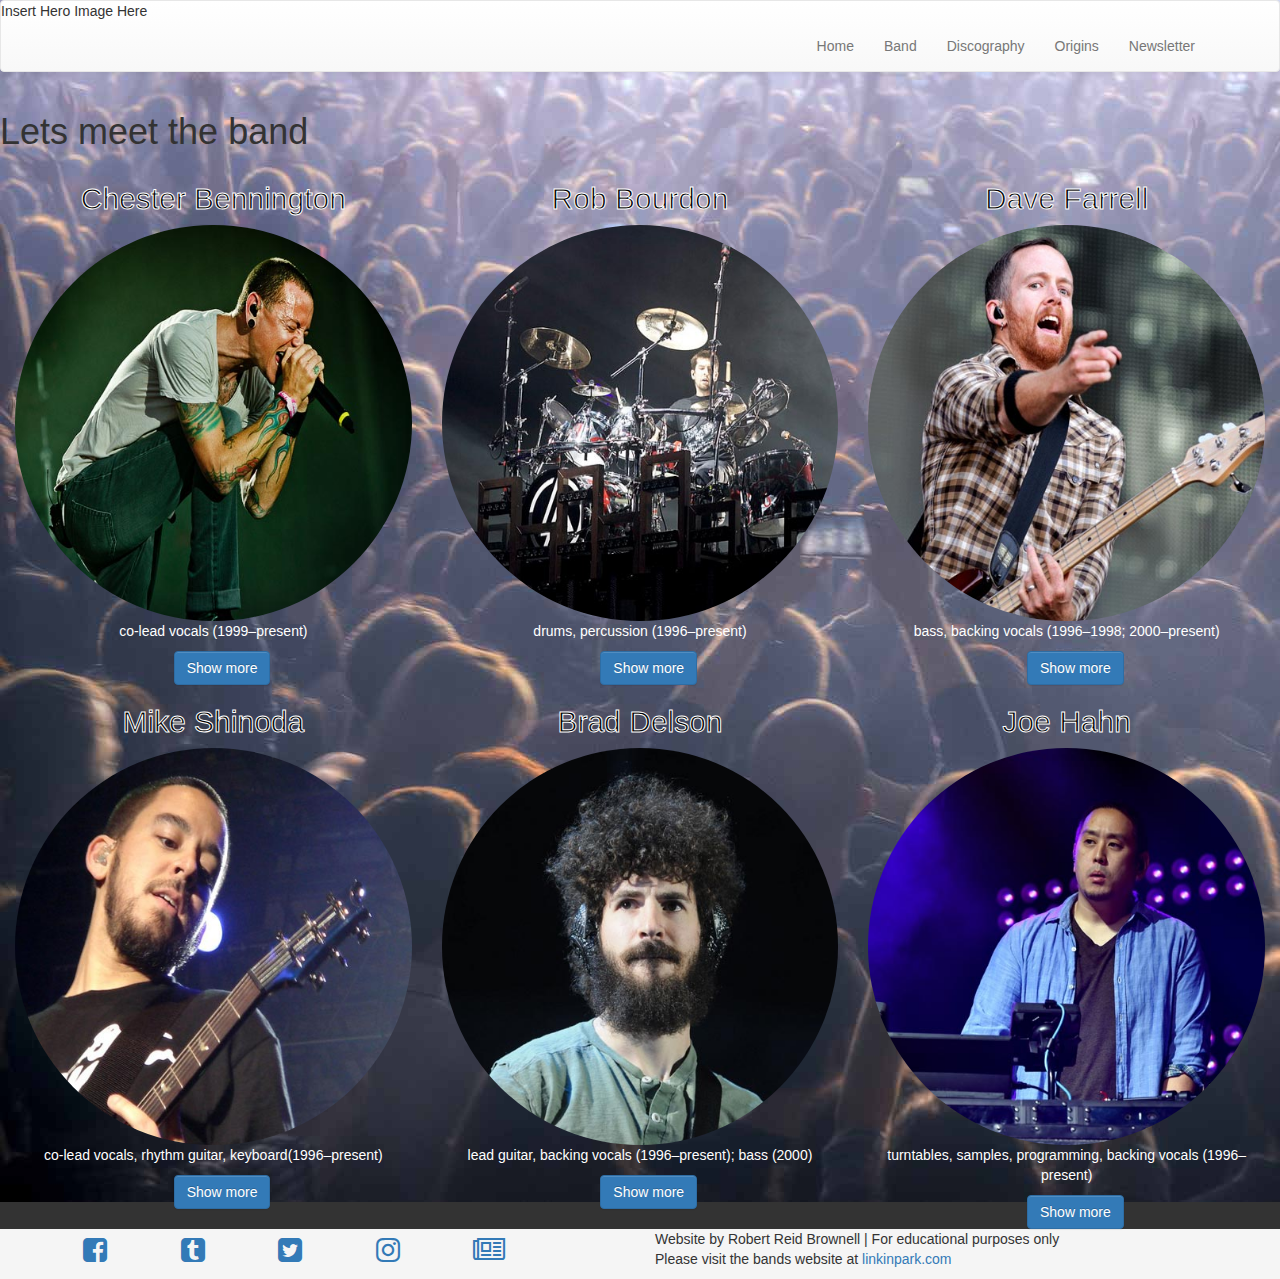
==== website/band.html @ 8bd54ad2 "Completed Band Page" ====
<!DOCTYPE html>
<html lang="en" id="bandpage">
<head>

	<!-- Basic Page Needs
  ================================================== -->
	<meta charset="utf-8">
	<title>Linkin Park | Band</title>
	<meta name="description" content="Linkin Park Band page.">
	<meta name="author" content="Robert Reid Brownell">

	<!-- Mobile Specific Metas
  ================================================== -->
	<meta name="viewport" content="width=device-width, initial-scale=1, maximum-scale=1">

	<!-- CSS
  ================================================== -->
	<link href="assets/css/bootstrap-theme.css" rel='stylesheet'>
	<link href="assets/css/bootstrap.css" rel="stylesheet">
	<link href="assets/css/font-awesome.css" rel="stylesheet">
	<link href="assets/css/base.css" rel="stylesheet">

	<!--[if lt IE 9]>
		<script src="http://html5shim.googlecode.com/svn/trunk/html5.js"></script>
	<![endif]-->

</head>
<body>
	<!-- Primary Page Layout
	================================================== -->
	<nav class="navbar navbar-default navbar-top topnav" role="navigation">
		<header> Insert Hero Image Here</header>
		<div class="container topnav">
	    <div class="navbar-header">
	      <button type="button" class="navbar-toggle" data-toggle="collapse" data-target="#bs-example-navbar-collapse-1">
	        <span class="sr-only">Toggle Navigation bar</span>
	        <span class="icon-bar"></span>
	        <span class="icon-bar"></span>
	        <span class="icon-bar"></span>
	      </button>
	      </div> <!-- Navbar Header -->
	<div>
		<div class="collapse navbar-collapse" id="bs-example-navbar-collapse-1">
			<ul class="nav navbar-nav navbar-right">
				<li><a href="index.html">Home</a></li>
				<li><a href="band.html">Band</a></li>
				<li><a href="discography.html">Discography</a></li>
				<li><a href="origins.html">Origins</a></li>
				<li><a href="newsletter.html">Newsletter</a></li>
			</ul>
		</div><!-- Navbar Container -->
	</div><!-- Navbar inner -->
</div><!-- Menu and header -->
</nav>
<div class="container-fluid">
<div class="row">
	<h1>Lets meet the band</h1>
              <div class="col-md-4 col-lg-4 col-sm-6 col-xs-12 bandImage"><h2 class="bandport">Chester Bennington</h2><img src="assets/img/bandmembers/Chester_Bennington500.jpg" class="img-responsive img-circle"><p>co-lead vocals (1999–present)</p><a tabindex="0" class="btn btn-primary" role="button" data-toggle="popover" data-trigger="focus" data-placement="top" data-content="Chester Charles Bennington (born March 20, 1976) is an American musician, singer, songwriter and actor. He is best known as the lead vocalist of rock bands Linkin Park, Dead by Sunrise, and live rock cover band Bucket of Weenies. He was originally the lead vocalist for Sean Dowdell And His Friends? and Grey Daze. Bennington was the lead vocalist for Stone Temple Pilots from 2013 to 2015.">Show more</a>
							</div>
              <div class="col-md-4 col-lg-4 col-sm-6 col-xs-12 bandImage"><h2 class="bandport">Rob Bourdon</h2><img src="assets/img/bandmembers/Rob_Bourdon500.jpg" class="img-responsive img-circle"><p>drums, percussion (1996–present)</p><a tabindex="0" class="btn btn-primary" role="button" data-toggle="popover" data-trigger="focus" data-placement="top" data-content="Robert Gregory &quot;Rob&quot; Bourdon (born January 20, 1979 (age 38) in Calabasas, California), where he attended Agoura High School. He attended the school with members of Hoobastank. He is the youngest member of the band and currently lives in Los Angeles, California. He met Aerosmith drummer Joey Kramer, and got inspired to learn how to play the drums.">Show more</a></div>
              <div class="col-md-4 col-lg-4 col-sm-6 col-xs-12 bandImage"><h2 class="bandport">Dave Farrell</h2><img src="assets/img/bandmembers/Dave_Farrell500.jpg" class="img-responsive img-circle"><p>bass, backing vocals (1996–1998; 2000–present)</p><a tabindex="0" class="btn btn-primary" role="button" data-toggle="popover" data-trigger="focus" data-placement="top" data-content="David Michael &quot;Phoenix&quot; Farrell (born February 8, 1977 (age 40) in Plymouth, Massachusetts), is the bassist of Linkin Park. Farrell's mother taught him how to play the guitar at a young age. He transitioned to playing bass guitar in high school, where he was recruited to play in 'the Snax,' a Christian rock and ska band. Farrell attended classes at UCLA, where he was roommates with Brad Delson. He joined Delson in playing in Xero, Linkin Park's earliest incarnation, and contributed to band's sampler tape in 1997. However, Farrell left Xero to tour with the Snax. He rejoined Linkin Park in 2000 and has contributed to every studio album since Reanimation.">Show more</a></div>
							<div class="col-md-4 col-lg-4 col-sm-6 col-xs-12 bandImage"><h2 class="bandport">Mike Shinoda</h2><img src="assets/img/bandmembers/Mike_Shinoda500.jpg" class="img-responsive img-circle"><p>co-lead vocals, rhythm guitar, keyboard(1996–present)</p><a tabindex="0" class="btn btn-primary" role="button" data-toggle="popover" data-trigger="focus" data-placement="top" data-content="Michael Kenji &quot;Mike&quot; Shinoda (born February 11, 1977) is an American musician, rapper, singer, songwriter, record producer, graphic designer, manager and film composer. He co-founded Linkin Park in 1996 and is the band's rhythm guitarist, primary songwriter, keyboardist, producer and co-vocalist. Shinoda later created a hip hop-driven side project, Fort Minor, in 2004. He served as a producer for tracks and albums by Lupe Fiasco, Styles of Beyond, and The X-Ecutioners.">Show more</a></div>
							<div class="col-md-4 col-lg-4 col-sm-6 col-xs-12 bandImage"><h2 class="bandport">Brad Delson</h2><img src="assets/img/bandmembers/Brad_Delson500.jpg" class="img-responsive img-circle"><p>lead guitar, backing vocals (1996–present); bass (2000)</p><a tabindex="0" class="btn btn-primary" role="button" data-toggle="popover" data-trigger="focus" data-placement="top" data-content="Bradford Phillip &quot;Brad&quot; Delson (born December 1, 1977 (age 39) in Agoura, California), is an American musician, best known as the lead guitarist and one of the founding members of Linkin Park. He is also the A&R Representative for Machine Shop Recordings. Delson attended Agoura High School in Agoura Hills, an affluent suburb of Los Angeles, with childhood friend and Linkin Park band mate Mike Shinoda. He played in various bands throughout his high school career, the most notable being Relative Degree, in which he met and teamed up with drummer Rob Bourdon. Relative Degree's goal was simply to play a show, and, after achieving that goal, they disbanded.">Show more</a></div>
							<div class="col-md-4 col-lg-4 col-sm-6 col-xs-12 bandImage"><h2 class="bandport">Joe Hahn</h2><img src="assets/img/bandmembers/Joe_Hahn500.jpg" class="img-responsive img-circle"><p>turntables, samples, programming, backing vocals (1996–present)</p><a tabindex="0" class="btn btn-primary" role="button" data-toggle="popover" data-trigger="focus" data-placement="top" data-content="Joseph &quot;Joe&quot; Hahn (born March 15, 1977 (age 40) in Dallas, Texas), also known as Mr. Hahn, is an American turntablist and director, best known as the DJ, turntablist and sampler for Linkin Park. Hahn is the youngest of three children (he has two elder sisters). He grew up in Glendale, California Hahn is a second generation Korean American.">Show more</a></div>
						</div> <!-- row -->
</div> <!-- container-fluid -->
<footer class="footer">
<div class="container">
	<div class="row">
		<div class="col-md-1 col-xs-2"></div>
		<div class="col-md-1 col-xs-2 col-xs-pull-1">
  <a class="btn" href="https://www.facebook.com/linkinpark/">
    <i class="fa fa-facebook-square fa-2x" title="Facebook" aria-hidden="true"></i>
  </a></div>
	<div class="col-md-1 col-xs-2 col-xs-pull-1">
  <a class="btn" href="http://linkinpark.tumblr.com/">
    <i class="fa fa-tumblr-square fa-2x" title="Tumblr" aria-hidden="true"></i>
  </a></div>
	<div class="col-md-1 col-xs-2 col-xs-pull-1">
  <a class="btn" href="https://twitter.com/linkinpark">
    <i class="fa fa-twitter-square fa-2x" title="Twitter" aria-hidden="true"></i>
  </a></div>
	<div class="col-md-1 col-xs-2 col-xs-pull-1">
  <a class="btn" href="https://www.instagram.com/linkinpark/">
    <i class="fa fa-instagram fa-2x" title="Instragram" aria-hidden="true"></i>
  </a></div>
	<div class="col-md-1 col-xs-2 col-xs-pull-1">
	<a class="btn" href="newsletter.html">
    <i class="fa fa-newspaper-o fa-2x" title="Newsletter" aria-hidden="true"></i>
  </a></div>
	<div class="col-md-6 col-xs-12"><p>Website by Robert Reid Brownell | For educational purposes only<br>
	Please visit the bands website at <a href="https://linkinpark.com/">linkinpark.com</a> </p>
	</div>
	</div><!-- row -->
	</div><!--container -->
	</footer>




<!-- End Document
================================================== -->
<script src="assets/js/jquery-3.2.1.min.js"></script>
<script src="assets/js/bootstrap.min.js"></script>
<script>
$(function () {
  $('[data-toggle="popover"]').popover()
})</script>
</body>
</html>


<!--
 Mike Shinoda:
Rob Bourdon:
Chester Bennington:
Joe Hahn:
Dave Farrell:
-->
---- website/assets/css/base.css ----
/* html {
  position: relative;
  min-height: 100%;
}
body {
  /* Margin bottom by footer height
  margin-bottom: 80px;
}

 */
body{

}

.hvrbox,
.hvrbox * {
	box-sizing: border-box;
}
.hvrbox {
	position: relative;
	display: inline-block;
	overflow: hidden;
	max-width: inherit;
	height: auto;
  box-shadow: 0 0 30px #FFF;
}
    .hvrbox img {
	   max-width: 100%;
}
    .hvrbox .thumb {
	   display: block;
}
    .hvrbox .hvrbox-layer-top {
	   opacity: 0;
	   position: absolute;
	   top: 0;
	   left: 0;
	   right: 0;
	   bottom: 0;
	   width: 100%;
	   height: 100%;
	   background: rgba(0, 0, 0, 0.7);
	   color: #fff;
	  /* padding: 15px; */
	   transition: all 0.4s ease-in-out 0s;
}

    .hvrbox:hover .hvrbox-layer-top,
    .hvrbox:focus .hvrbox-layer-top,
    .hvrbox.active .hvrbox-layer-top {
	   opacity: 1;
}
    .hvrbox .hvrbox-text {
	   text-align: left;
	   font-size: 17px;
	   position: absolute;
	   top: 51%;
	   left: 42%;
	   -webkit-transform: translate(-50%, -50%);
	   -ms-transform: translate(-50%, -50%);
	   transform: translate(-50%, -50%);
}
.hvrbox-text li {
  width: 275px;
}
h2{
  color: white;
  -webkit-text-fill-color: black;
  -webkit-text-stroke-width: 1px;
  -webkit-text-stroke-color: white;
}

.hvrbox-text .btn-link {
  position: absolute;
  text-align: center;
  right: -35%;
  top: -5%;
}
@media only screen and (max-width:500px) {
  .hvrbox-text .btn-link {
    right: -16%;
    top: -3%;
  }
  .hvrbox .hvrbox-text {font-size: 13px;}
}
@media only screen and (max-width:375px) {
  .hvrbox-text .btn-link {
    right: -1%;
    top: -3%;
  }

}
.bandport {
  text-align: center;
}
#bandpage{
  background:url(../img/background/crowdLG.jpg)no-repeat fixed;
  background-color: #333;
}
.footer {
  background-color: #f5f5f5;
}
div.bandImage p:first-of-type{
  text-align: center;
  color: white;
}
div.bandImage a {
  position: relative;
  left: 40%;
}
#discpage {
  background-color: #202020;
}
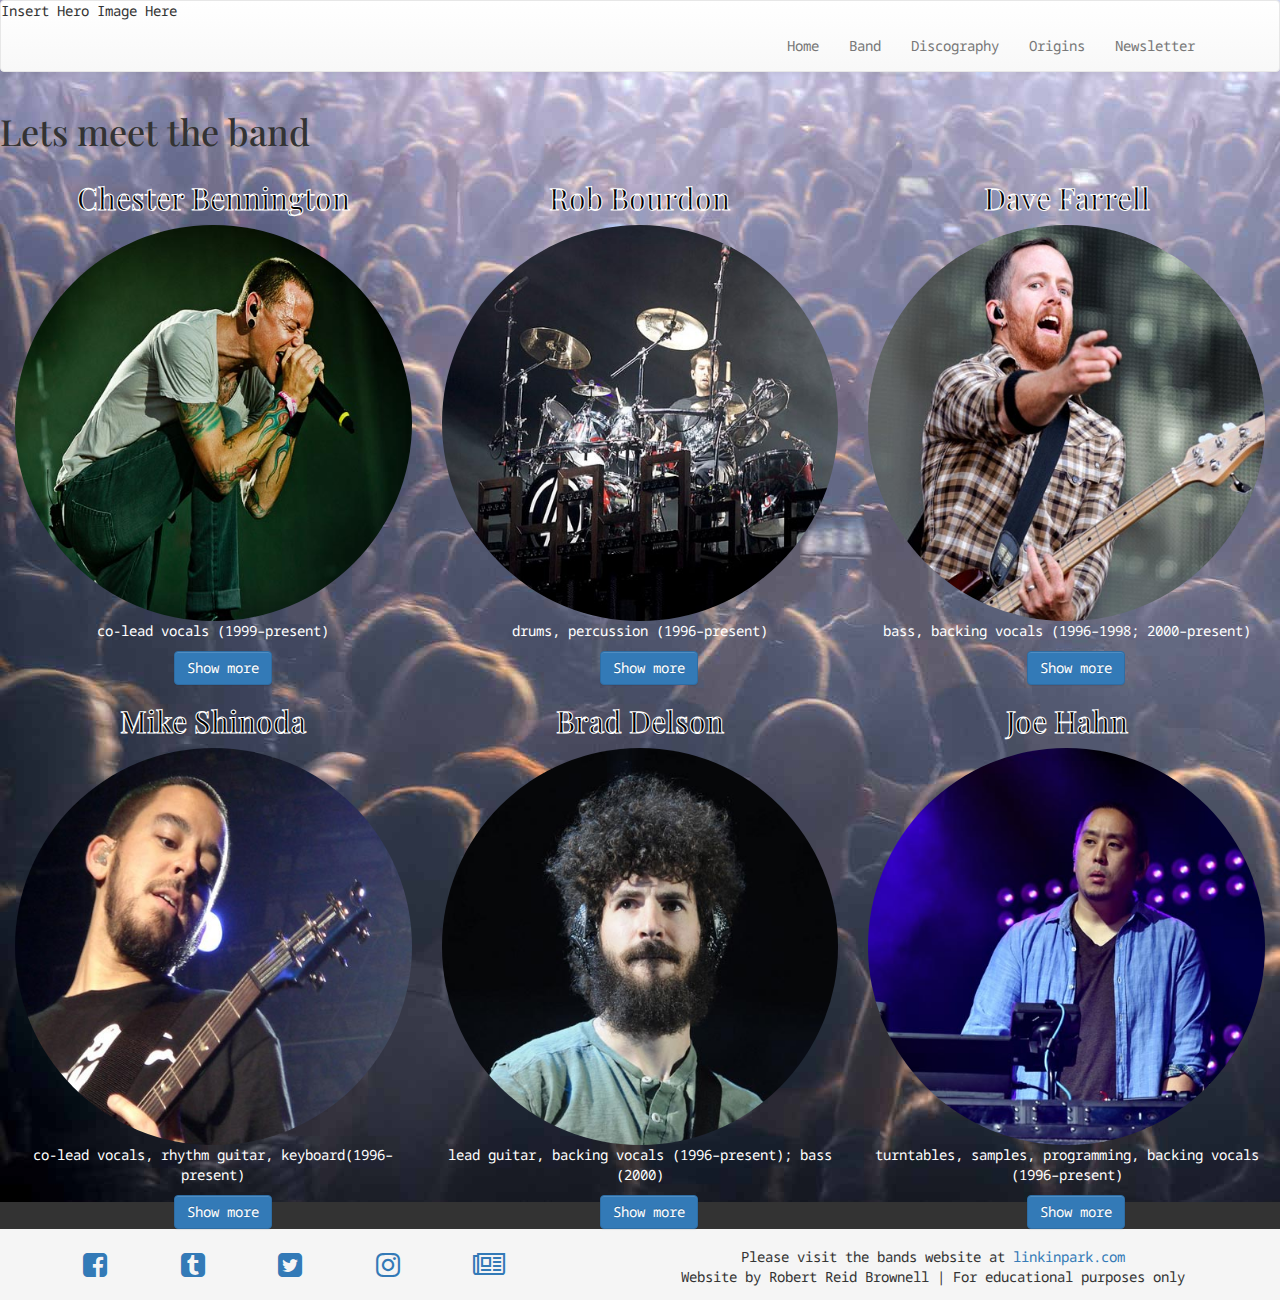
==== commit 2a9aadff: "Changes to the footer" ====
--- a/website/band.html
+++ b/website/band.html
@@ -15,7 +15,7 @@
 
 	<!-- CSS
   ================================================== -->
-	<link href="assets/css/bootstrap-theme.css" rel='stylesheet'>
+	<link href="assets/css/bootstrap-theme.min.css" rel='stylesheet'>
 	<link href="assets/css/bootstrap.css" rel="stylesheet">
 	<link href="assets/css/font-awesome.css" rel="stylesheet">
 	<link href="assets/css/base.css" rel="stylesheet">
@@ -88,8 +88,8 @@
 	<a class="btn" href="newsletter.html">
     <i class="fa fa-newspaper-o fa-2x" title="Newsletter" aria-hidden="true"></i>
   </a></div>
-	<div class="col-md-6 col-xs-12"><p>Website by Robert Reid Brownell | For educational purposes only<br>
-	Please visit the bands website at <a href="https://linkinpark.com/">linkinpark.com</a> </p>
+	<div class="col-md-6 col-xs-12 footerinfo"><p>Please visit the bands website at <a href="https://linkinpark.com/">linkinpark.com</a><br> Website by Robert Reid Brownell | For educational purposes only
+	</p>
 	</div>
 	</div><!-- row -->
 	</div><!--container -->
--- a/website/assets/css/base.css
+++ b/website/assets/css/base.css
@@ -8,8 +8,8 @@
 }
 
  */
+@import url('https://fonts.googleapis.com/css?family=Droid+Sans+Mono|Playfair+Display');
 body{
-
 }
 
 .hvrbox,
@@ -63,8 +63,10 @@
 .hvrbox-text li {
   width: 275px;
 }
+h1,h2{font-family: 'Playfair Display', serif;}
+
 h2{
-  color: white;
+	color: white;
   -webkit-text-fill-color: black;
   -webkit-text-stroke-width: 1px;
   -webkit-text-stroke-color: white;
@@ -97,9 +99,12 @@
   background:url(../img/background/crowdLG.jpg)no-repeat fixed;
   background-color: #333;
 }
-.footer {
-  background-color: #f5f5f5;
+.footer {background-color: #f5f5f5;padding-top: 15px;}
+.footer .footerinfo {
+	text-align: center;
+	padding: 3px;
 }
+
 div.bandImage p:first-of-type{
   text-align: center;
   color: white;
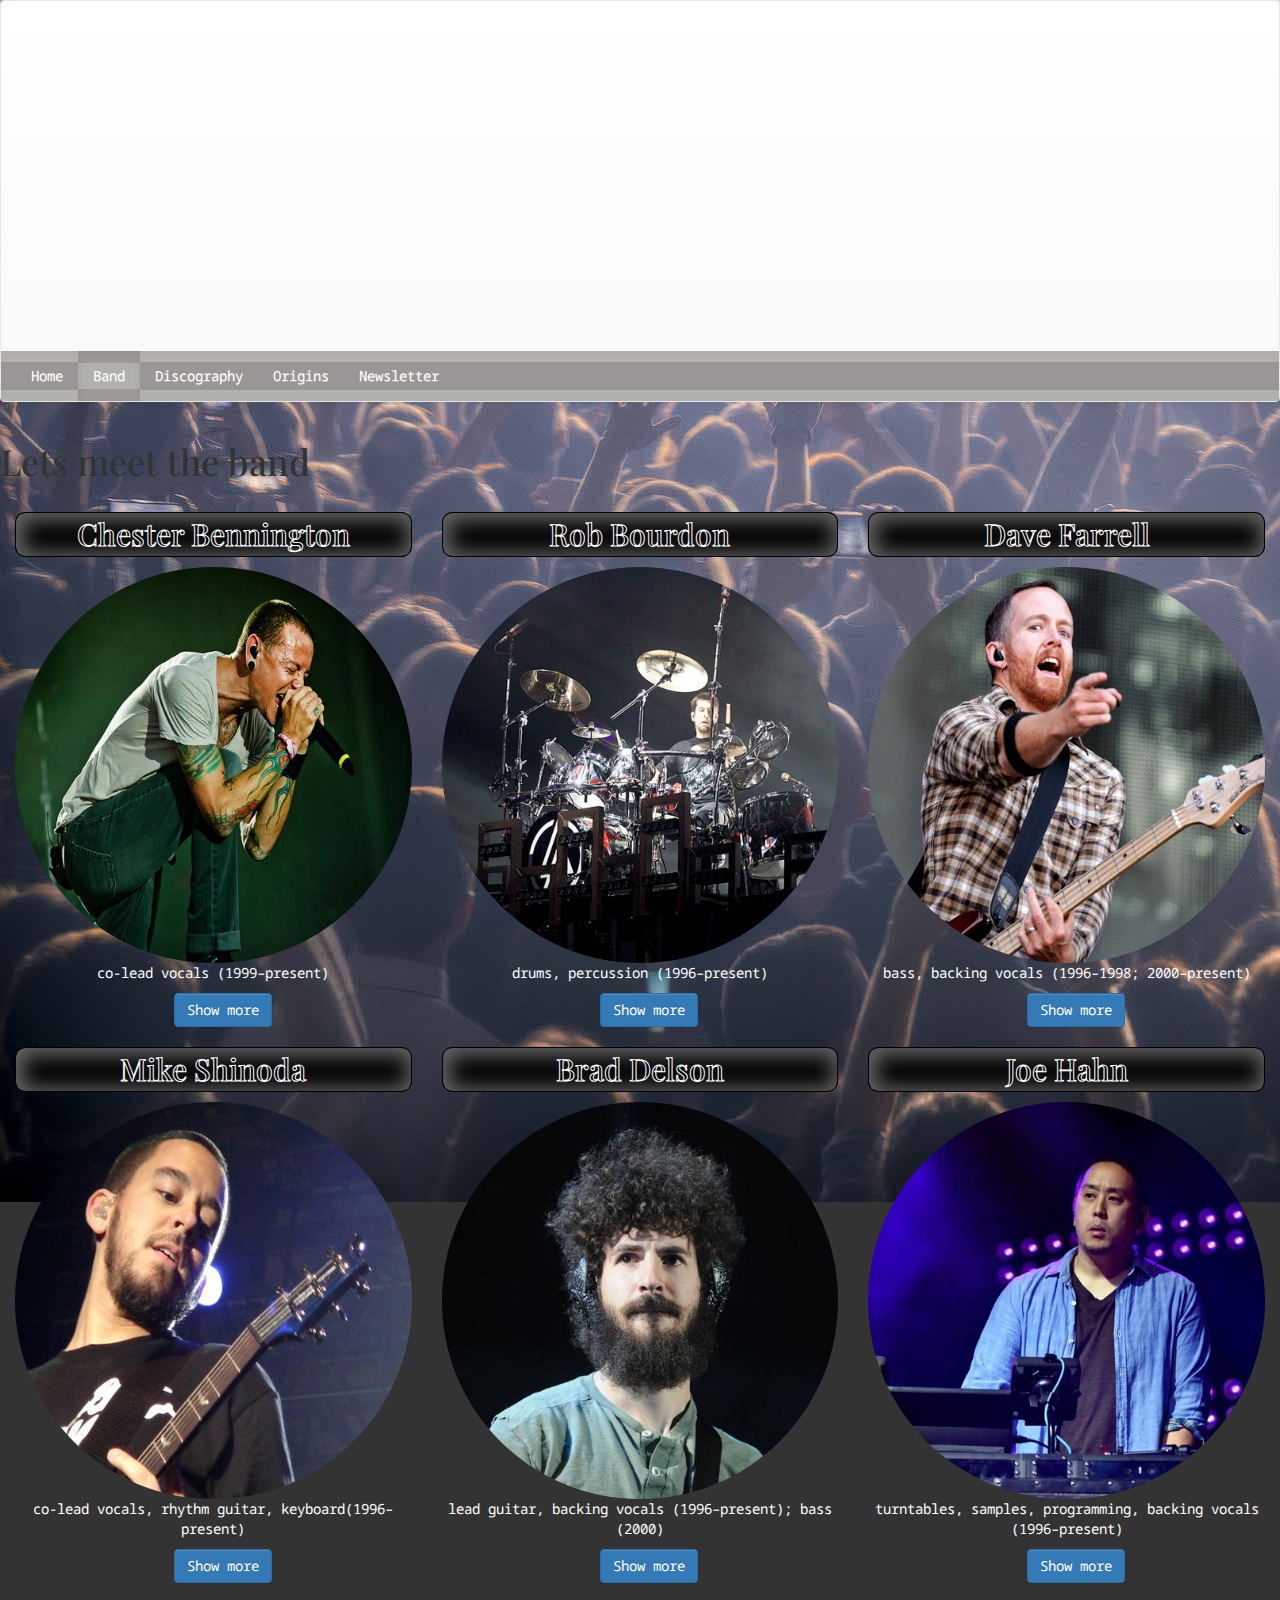
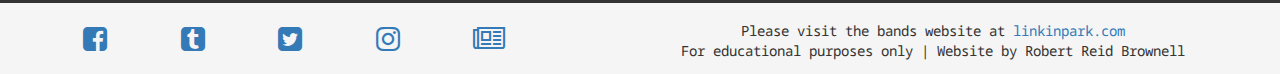
==== commit 743b5990: "Structure and content additions" ====
--- a/website/band.html
+++ b/website/band.html
@@ -28,22 +28,20 @@
 <body>
 	<!-- Primary Page Layout
 	================================================== -->
-	<nav class="navbar navbar-default navbar-top topnav" role="navigation">
-		<header> Insert Hero Image Here</header>
-		<div class="container topnav">
-	    <div class="navbar-header">
-	      <button type="button" class="navbar-toggle" data-toggle="collapse" data-target="#bs-example-navbar-collapse-1">
-	        <span class="sr-only">Toggle Navigation bar</span>
-	        <span class="icon-bar"></span>
-	        <span class="icon-bar"></span>
-	        <span class="icon-bar"></span>
-	      </button>
-	      </div> <!-- Navbar Header -->
-	<div>
-		<div class="collapse navbar-collapse" id="bs-example-navbar-collapse-1">
-			<ul class="nav navbar-nav navbar-right">
+	<nav class="navbar navbar-default navbar-top topnav">
+	 <div class="topnav">
+		<header id="bandheader" class="hidden-xs"></header>
+	<div class="navbar-inner">
+		<button type="button" class="navbar-toggle" data-toggle="collapse" data-target="#main-collapse">
+			<span class="sr-only">Toggle Navigation bar</span>
+			<span class="icon-bar"></span>
+			<span class="icon-bar"></span>
+			<span class="icon-bar"></span>
+		</button>
+		<div class="collapse navbar-collapse" id="main-collapse">
+			<ul class="nav navbar-nav navbar-left">
 				<li><a href="index.html">Home</a></li>
-				<li><a href="band.html">Band</a></li>
+				<li class="active"><a href="band.html">Band</a></li>
 				<li><a href="discography.html">Discography</a></li>
 				<li><a href="origins.html">Origins</a></li>
 				<li><a href="newsletter.html">Newsletter</a></li>
@@ -88,7 +86,7 @@
 	<a class="btn" href="newsletter.html">
     <i class="fa fa-newspaper-o fa-2x" title="Newsletter" aria-hidden="true"></i>
   </a></div>
-	<div class="col-md-6 col-xs-12 footerinfo"><p>Please visit the bands website at <a href="https://linkinpark.com/">linkinpark.com</a><br> Website by Robert Reid Brownell | For educational purposes only
+	<div class="col-md-6 col-xs-12 footerinfo"><p>Please visit the bands website at <a href="https://linkinpark.com/">linkinpark.com</a><br> For educational purposes only | Website&nbsp;by&nbsp;Robert&nbsp;Reid&nbsp;Brownell
 	</p>
 	</div>
 	</div><!-- row -->
--- a/website/assets/css/base.css
+++ b/website/assets/css/base.css
@@ -9,8 +9,6 @@
 
  */
 @import url('https://fonts.googleapis.com/css?family=Droid+Sans+Mono|Playfair+Display');
-body{
-}
 
 .hvrbox,
 .hvrbox * {
@@ -66,10 +64,7 @@
 h1,h2{font-family: 'Playfair Display', serif;}
 
 h2{
-	color: white;
-  -webkit-text-fill-color: black;
-  -webkit-text-stroke-width: 1px;
-  -webkit-text-stroke-color: white;
+
 }
 
 .hvrbox-text .btn-link {
@@ -94,12 +89,57 @@
 }
 .bandport {
   text-align: center;
+	background-color: #000;
+	padding: 5px;
+	border: 1px solid #000000;
+	border-radius: 10px;
+	 -moz-box-shadow: inset 2px 2px 20px 6px rgba(255, 255, 255, .4), inset -2px -2px 2px rgba(0, 0, 0, .4);
+	 -webkit-box-shadow: inset 2px 2px 20px 6px rgba(255, 255, 255, .4), inset -2px -2px 2px rgba(0, 0, 0, .4);
+	 box-shadow: inset 2px 2px 20px 6px rgba(255, 255, 255, .4), inset -2px -2px 2px 1px rgba(0, 0, 0, .4);
+}
+h2.album_title,
+h2.bandport{
+	color: white;
+	-webkit-text-fill-color: black;
+	-webkit-text-stroke-width: 1px;
+	-webkit-text-stroke-color: white;
+}
+header{
+	height: 350px;
 }
 #bandpage{
-  background:url(../img/background/crowdLG.jpg)no-repeat fixed;
-  background-color: #333;
+  background:#333 url(../img/background/crowdLG.jpg)no-repeat fixed;
 }
-.footer {background-color: #f5f5f5;padding-top: 15px;}
+#originsheader{
+	background:#333 url(../img/hero_images/beforethefame.jpg) top right / cover no-repeat;
+}
+#discographyheader{
+	background:#333 url(../img/hero_images/discographyheadermed.jpg) top right / cover no-repeat;
+}
+
+
+
+}
+@media only screen and (min-width:768px){
+	 .topnav .navbar-collapse{
+		 background: url(../img/hero_images/navbar.jpg) left top repeat-x;
+		 background-color: #FFFFFF;
+	 }
+}
+.submit{
+	margin-top: 15px;
+	font-size: 1.3em;
+	line-height: 1.42857143;
+  color: #555;
+  background-color: #fff;
+  border: 1px solid #ccc;
+  border-radius: 8px;
+}
+.footer {
+	background-color: #f5f5f5;
+	padding-top: 15px;
+	margin-top: 20px;
+}
 .footer .footerinfo {
 	text-align: center;
 	padding: 3px;
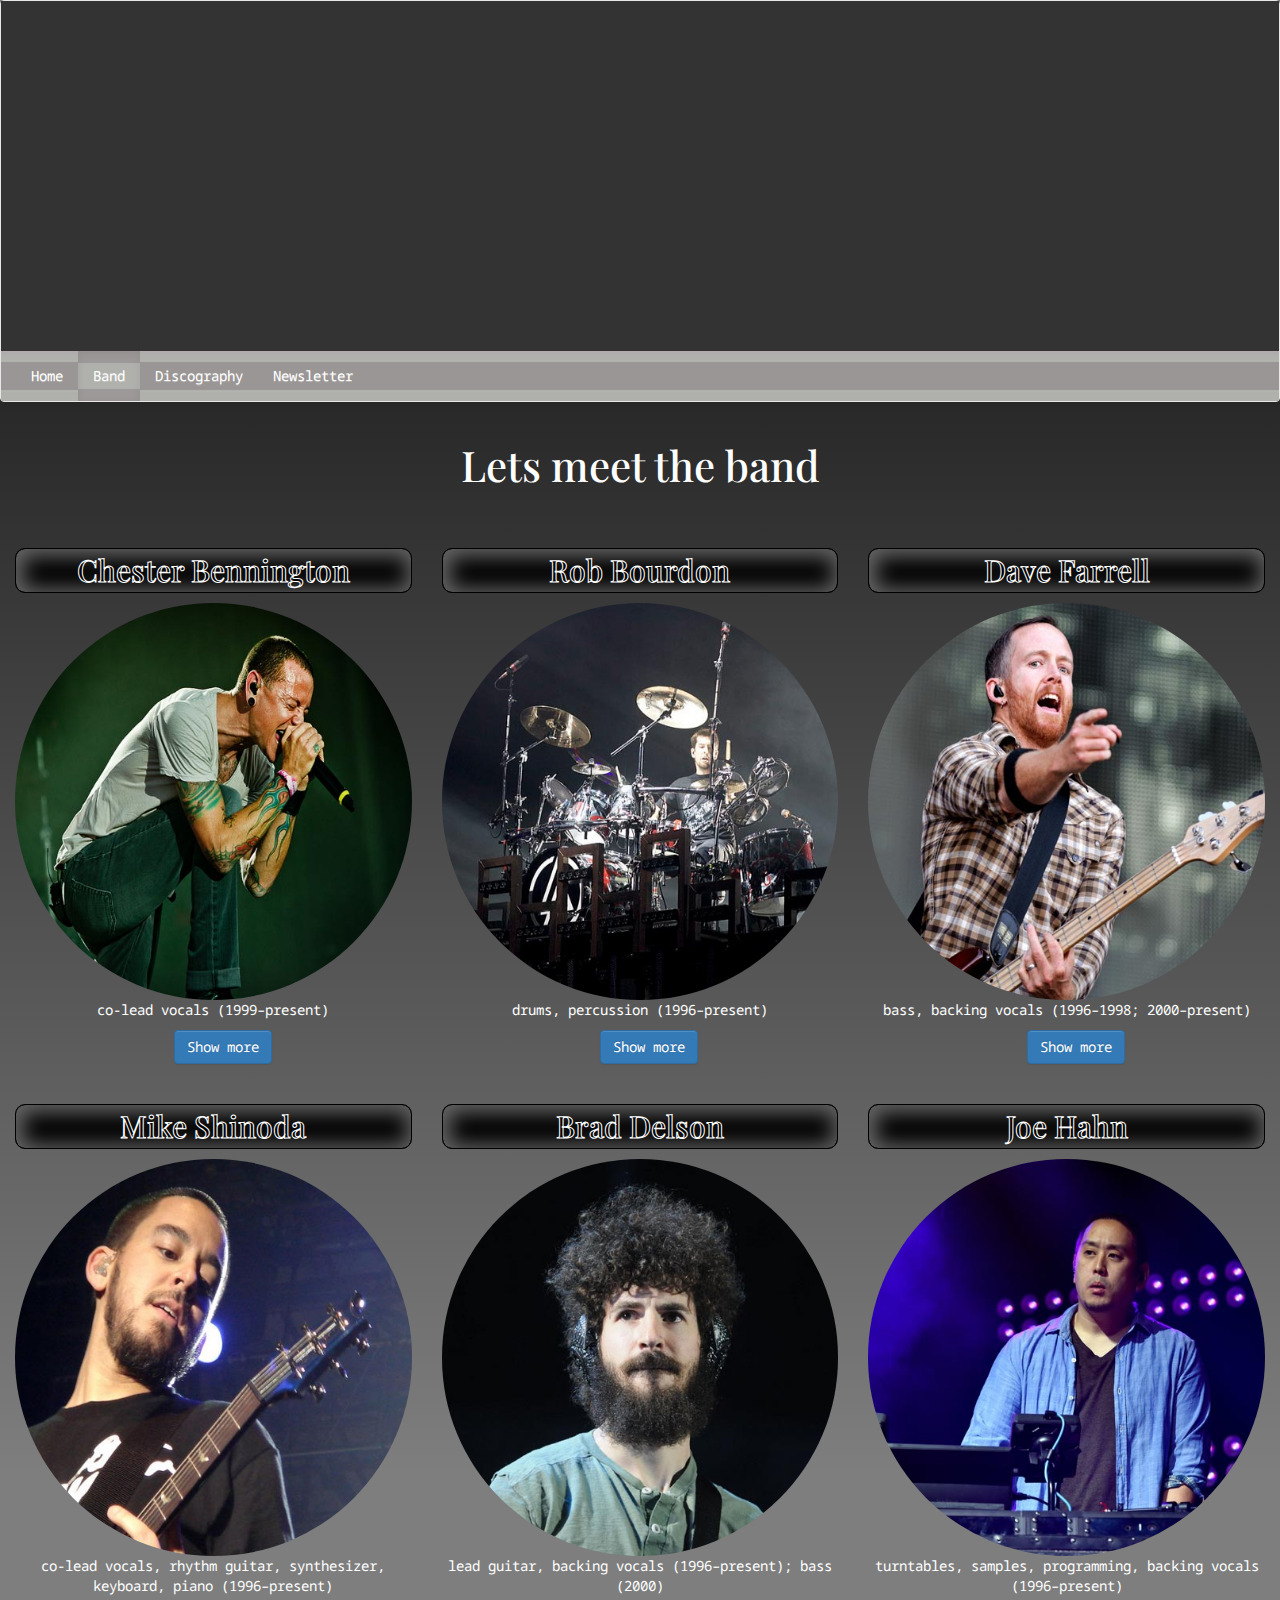
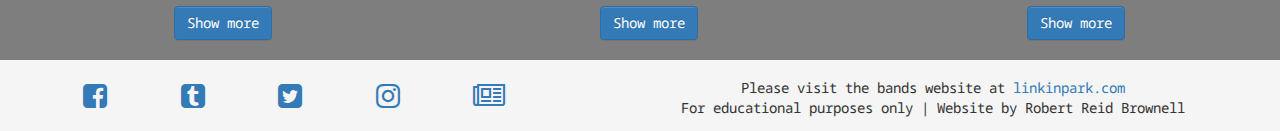
==== commit 1c497314: "Final style and content commit" ====
--- a/website/band.html
+++ b/website/band.html
@@ -43,7 +43,6 @@
 				<li><a href="index.html">Home</a></li>
 				<li class="active"><a href="band.html">Band</a></li>
 				<li><a href="discography.html">Discography</a></li>
-				<li><a href="origins.html">Origins</a></li>
 				<li><a href="newsletter.html">Newsletter</a></li>
 			</ul>
 		</div><!-- Navbar Container -->
@@ -53,13 +52,13 @@
 <div class="container-fluid">
 <div class="row">
 	<h1>Lets meet the band</h1>
-              <div class="col-md-4 col-lg-4 col-sm-6 col-xs-12 bandImage"><h2 class="bandport">Chester Bennington</h2><img src="assets/img/bandmembers/Chester_Bennington500.jpg" class="img-responsive img-circle"><p>co-lead vocals (1999–present)</p><a tabindex="0" class="btn btn-primary" role="button" data-toggle="popover" data-trigger="focus" data-placement="top" data-content="Chester Charles Bennington (born March 20, 1976) is an American musician, singer, songwriter and actor. He is best known as the lead vocalist of rock bands Linkin Park, Dead by Sunrise, and live rock cover band Bucket of Weenies. He was originally the lead vocalist for Sean Dowdell And His Friends? and Grey Daze. Bennington was the lead vocalist for Stone Temple Pilots from 2013 to 2015.">Show more</a>
+              <div class="col-md-4 col-lg-4 col-sm-6 col-xs-12 bandImage"><h2 class="bandport">Chester Bennington</h2><img src="assets/img/bandmembers/Chester_Bennington500.jpg" alt="Picture of Chester Bennington" class="img-responsive img-circle"><p>co-lead vocals (1999–present)</p><a tabindex="0" class="btn btn-primary" role="button" data-toggle="popover" data-trigger="focus" data-placement="top" data-content="Chester Charles Bennington (born March 20, 1976) is an American musician, singer, songwriter and actor. He is best known as the lead vocalist of rock bands Linkin Park, Dead by Sunrise, and live rock cover band Bucket of Weenies. He was originally the lead vocalist for Sean Dowdell And His Friends? and Grey Daze. Bennington was the lead vocalist for Stone Temple Pilots from 2013 to 2015.">Show more</a>
 							</div>
-              <div class="col-md-4 col-lg-4 col-sm-6 col-xs-12 bandImage"><h2 class="bandport">Rob Bourdon</h2><img src="assets/img/bandmembers/Rob_Bourdon500.jpg" class="img-responsive img-circle"><p>drums, percussion (1996–present)</p><a tabindex="0" class="btn btn-primary" role="button" data-toggle="popover" data-trigger="focus" data-placement="top" data-content="Robert Gregory &quot;Rob&quot; Bourdon (born January 20, 1979 (age 38) in Calabasas, California), where he attended Agoura High School. He attended the school with members of Hoobastank. He is the youngest member of the band and currently lives in Los Angeles, California. He met Aerosmith drummer Joey Kramer, and got inspired to learn how to play the drums.">Show more</a></div>
-              <div class="col-md-4 col-lg-4 col-sm-6 col-xs-12 bandImage"><h2 class="bandport">Dave Farrell</h2><img src="assets/img/bandmembers/Dave_Farrell500.jpg" class="img-responsive img-circle"><p>bass, backing vocals (1996–1998; 2000–present)</p><a tabindex="0" class="btn btn-primary" role="button" data-toggle="popover" data-trigger="focus" data-placement="top" data-content="David Michael &quot;Phoenix&quot; Farrell (born February 8, 1977 (age 40) in Plymouth, Massachusetts), is the bassist of Linkin Park. Farrell's mother taught him how to play the guitar at a young age. He transitioned to playing bass guitar in high school, where he was recruited to play in 'the Snax,' a Christian rock and ska band. Farrell attended classes at UCLA, where he was roommates with Brad Delson. He joined Delson in playing in Xero, Linkin Park's earliest incarnation, and contributed to band's sampler tape in 1997. However, Farrell left Xero to tour with the Snax. He rejoined Linkin Park in 2000 and has contributed to every studio album since Reanimation.">Show more</a></div>
-							<div class="col-md-4 col-lg-4 col-sm-6 col-xs-12 bandImage"><h2 class="bandport">Mike Shinoda</h2><img src="assets/img/bandmembers/Mike_Shinoda500.jpg" class="img-responsive img-circle"><p>co-lead vocals, rhythm guitar, keyboard(1996–present)</p><a tabindex="0" class="btn btn-primary" role="button" data-toggle="popover" data-trigger="focus" data-placement="top" data-content="Michael Kenji &quot;Mike&quot; Shinoda (born February 11, 1977) is an American musician, rapper, singer, songwriter, record producer, graphic designer, manager and film composer. He co-founded Linkin Park in 1996 and is the band's rhythm guitarist, primary songwriter, keyboardist, producer and co-vocalist. Shinoda later created a hip hop-driven side project, Fort Minor, in 2004. He served as a producer for tracks and albums by Lupe Fiasco, Styles of Beyond, and The X-Ecutioners.">Show more</a></div>
-							<div class="col-md-4 col-lg-4 col-sm-6 col-xs-12 bandImage"><h2 class="bandport">Brad Delson</h2><img src="assets/img/bandmembers/Brad_Delson500.jpg" class="img-responsive img-circle"><p>lead guitar, backing vocals (1996–present); bass (2000)</p><a tabindex="0" class="btn btn-primary" role="button" data-toggle="popover" data-trigger="focus" data-placement="top" data-content="Bradford Phillip &quot;Brad&quot; Delson (born December 1, 1977 (age 39) in Agoura, California), is an American musician, best known as the lead guitarist and one of the founding members of Linkin Park. He is also the A&R Representative for Machine Shop Recordings. Delson attended Agoura High School in Agoura Hills, an affluent suburb of Los Angeles, with childhood friend and Linkin Park band mate Mike Shinoda. He played in various bands throughout his high school career, the most notable being Relative Degree, in which he met and teamed up with drummer Rob Bourdon. Relative Degree's goal was simply to play a show, and, after achieving that goal, they disbanded.">Show more</a></div>
-							<div class="col-md-4 col-lg-4 col-sm-6 col-xs-12 bandImage"><h2 class="bandport">Joe Hahn</h2><img src="assets/img/bandmembers/Joe_Hahn500.jpg" class="img-responsive img-circle"><p>turntables, samples, programming, backing vocals (1996–present)</p><a tabindex="0" class="btn btn-primary" role="button" data-toggle="popover" data-trigger="focus" data-placement="top" data-content="Joseph &quot;Joe&quot; Hahn (born March 15, 1977 (age 40) in Dallas, Texas), also known as Mr. Hahn, is an American turntablist and director, best known as the DJ, turntablist and sampler for Linkin Park. Hahn is the youngest of three children (he has two elder sisters). He grew up in Glendale, California Hahn is a second generation Korean American.">Show more</a></div>
+              <div class="col-md-4 col-lg-4 col-sm-6 col-xs-12 bandImage"><h2 class="bandport">Rob Bourdon</h2><img src="assets/img/bandmembers/Rob_Bourdon500.jpg" alt="Picture of Rob Bourdon" class="img-responsive img-circle"><p>drums, percussion (1996–present)</p><a tabindex="0" class="btn btn-primary" role="button" data-toggle="popover" data-trigger="focus" data-placement="top" data-content="Robert Gregory &quot;Rob&quot; Bourdon (born January 20, 1979 (age 38) in Calabasas, California), where he attended Agoura High School. He attended the school with members of Hoobastank. He is the youngest member of the band and currently lives in Los Angeles, California. He met Aerosmith drummer Joey Kramer, and got inspired to learn how to play the drums.">Show more</a></div>
+              <div class="col-md-4 col-lg-4 col-sm-6 col-xs-12 bandImage"><h2 class="bandport">Dave Farrell</h2><img src="assets/img/bandmembers/Dave_Farrell500.jpg" alt="Picture of Dave Farrell" class="img-responsive img-circle"><p>bass, backing vocals (1996–1998; 2000–present)</p><a tabindex="0" class="btn btn-primary" role="button" data-toggle="popover" data-trigger="focus" data-placement="top" data-content="David Michael &quot;Phoenix&quot; Farrell (born February 8, 1977 (age 40) in Plymouth, Massachusetts), is the bassist of Linkin Park. Farrell's mother taught him how to play the guitar at a young age. He transitioned to playing bass guitar in high school, where he was recruited to play in 'the Snax,' a Christian rock and ska band. Farrell attended classes at UCLA, where he was roommates with Brad Delson. He joined Delson in playing in Xero, Linkin Park's earliest incarnation, and contributed to band's sampler tape in 1997. However, Farrell left Xero to tour with the Snax. He rejoined Linkin Park in 2000 and has contributed to every studio album since Reanimation.">Show more</a></div>
+							<div class="col-md-4 col-lg-4 col-sm-6 col-xs-12 bandImage"><h2 class="bandport">Mike Shinoda</h2><img src="assets/img/bandmembers/Mike_Shinoda500.jpg" alt="Picture of Mike Shinoda" class="img-responsive img-circle"><p>co-lead vocals, rhythm guitar, synthesizer, keyboard, piano (1996–present)</p><a tabindex="0" class="btn btn-primary" role="button" data-toggle="popover" data-trigger="focus" data-placement="top" data-content="Michael Kenji &quot;Mike&quot; Shinoda (born February 11, 1977) is an American musician, rapper, singer, songwriter, record producer, graphic designer, manager and film composer. He co-founded Linkin Park in 1996 and is the band's rhythm guitarist, primary songwriter, keyboardist, producer and co-vocalist. Shinoda later created a hip hop-driven side project, Fort Minor, in 2004. He served as a producer for tracks and albums by Lupe Fiasco, Styles of Beyond, and The X-Ecutioners.">Show more</a></div>
+							<div class="col-md-4 col-lg-4 col-sm-6 col-xs-12 bandImage"><h2 class="bandport">Brad Delson</h2><img src="assets/img/bandmembers/Brad_Delson500.jpg" alt="Picture of Brad Delson" class="img-responsive img-circle"><p>lead guitar, backing vocals (1996–present); bass (2000)</p><a tabindex="0" class="btn btn-primary" role="button" data-toggle="popover" data-trigger="focus" data-placement="top" data-content="Bradford Phillip &quot;Brad&quot; Delson (born December 1, 1977 (age 39) in Agoura, California), is an American musician, best known as the lead guitarist and one of the founding members of Linkin Park. He is also the A&R Representative for Machine Shop Recordings. Delson attended Agoura High School in Agoura Hills, an affluent suburb of Los Angeles, with childhood friend and Linkin Park band mate Mike Shinoda. He played in various bands throughout his high school career, the most notable being Relative Degree, in which he met and teamed up with drummer Rob Bourdon. Relative Degree's goal was simply to play a show, and, after achieving that goal, they disbanded.">Show more</a></div>
+							<div class="col-md-4 col-lg-4 col-sm-6 col-xs-12 bandImage"><h2 class="bandport">Joe Hahn</h2><img src="assets/img/bandmembers/Joe_Hahn500.jpg" alt="Picture of Joe Hahn" class="img-responsive img-circle"><p>turntables, samples, programming, backing vocals (1996–present)</p><a tabindex="0" class="btn btn-primary" role="button" data-toggle="popover" data-trigger="focus" data-placement="top" data-content="Joseph &quot;Joe&quot; Hahn (born March 15, 1977 (age 40) in Dallas, Texas), also known as Mr. Hahn, is an American turntablist and director, best known as the DJ, turntablist and sampler for Linkin Park. Hahn is the youngest of three children (he has two elder sisters). He grew up in Glendale, California Hahn is a second generation Korean American.">Show more</a></div>
 						</div> <!-- row -->
 </div> <!-- container-fluid -->
 <footer class="footer">
@@ -106,12 +105,3 @@
 })</script>
 </body>
 </html>
-
-
-<!--
- Mike Shinoda:
-Rob Bourdon:
-Chester Bennington:
-Joe Hahn:
-Dave Farrell:
--->
--- a/website/assets/css/base.css
+++ b/website/assets/css/base.css
@@ -1,15 +1,17 @@
-/* html {
-  position: relative;
-  min-height: 100%;
-}
-body {
-  /* Margin bottom by footer height
-  margin-bottom: 80px;
-}
+/*
+Gradient permalink http://www.colorzilla.com/gradient-editor/#0e0e0e+0,0e0e0e+4,7d7e7d+70,7d7e7d+70,7d7e7d+85,7d7e7d+100
+http://www.colorzilla.com/gradient-editor/#7d7e7d+-1,0e0e0e+0,7d7e7d+0,0e0e0e+4,7d7e7d+85,7d7e7d+89,7d7e7d+89,7d7e7d+100
 
  */
 @import url('https://fonts.googleapis.com/css?family=Droid+Sans+Mono|Playfair+Display');
 
+html{
+	background: #7d7e7d;
+	background: -moz-linear-gradient(top, #7d7e7d -1%, #0e0e0e 0%, #7d7e7d 0%, #0e0e0e 4%, #7d7e7d 85%, #7d7e7d 89%, #7d7e7d 89%, #7d7e7d 100%);
+	background: -webkit-linear-gradient(top, #7d7e7d -1%,#0e0e0e 0%,#7d7e7d 0%,#0e0e0e 4%,#7d7e7d 85%,#7d7e7d 89%,#7d7e7d 89%,#7d7e7d 100%);
+	background: linear-gradient(to bottom, #7d7e7d -1%,#0e0e0e 0%,#7d7e7d 0%,#0e0e0e 4%,#7d7e7d 85%,#7d7e7d 89%,#7d7e7d 89%,#7d7e7d 100%);
+	filter: progid:DXImageTransform.Microsoft.gradient( startColorstr='#7d7e7d', endColorstr='#7d7e7d',GradientType=0 );
+}
 .hvrbox,
 .hvrbox * {
 	box-sizing: border-box;
@@ -61,10 +63,13 @@
 .hvrbox-text li {
   width: 275px;
 }
+
 h1,h2{font-family: 'Playfair Display', serif;}
-
-h2{
-
+h1 {
+	text-align: center;
+	font-size: 3em;
+	color: #fff;
+	margin-bottom: 20px;
 }
 
 .hvrbox-text .btn-link {
@@ -97,37 +102,52 @@
 	 -webkit-box-shadow: inset 2px 2px 20px 6px rgba(255, 255, 255, .4), inset -2px -2px 2px rgba(0, 0, 0, .4);
 	 box-shadow: inset 2px 2px 20px 6px rgba(255, 255, 255, .4), inset -2px -2px 2px 1px rgba(0, 0, 0, .4);
 }
+
+
 h2.album_title,
 h2.bandport{
-	color: white;
-	-webkit-text-fill-color: black;
+	color: #fff;
+	-webkit-text-fill-color: #000;
 	-webkit-text-stroke-width: 1px;
-	-webkit-text-stroke-color: white;
+	-webkit-text-stroke-color: #fff;
+	margin-top: 40px;
 }
 header{
 	height: 350px;
 }
-#bandpage{
-  background:#333 url(../img/background/crowdLG.jpg)no-repeat fixed;
-}
-#originsheader{
-	background:#333 url(../img/hero_images/beforethefame.jpg) top right / cover no-repeat;
-}
+
 #discographyheader{
-	background:#333 url(../img/hero_images/discographyheadermed.jpg) top right / cover no-repeat;
-}
-
-
-
-}
-@media only screen and (min-width:768px){
-	 .topnav .navbar-collapse{
-		 background: url(../img/hero_images/navbar.jpg) left top repeat-x;
-		 background-color: #FFFFFF;
-	 }
-}
-.submit{
-	margin-top: 15px;
+	background:#333 url(../img/hero_images/discographyheroLG.jpg) top right / cover no-repeat;
+}
+#indexheader{
+	background:#333 url(../img/hero_images/indexheroLG.jpg) top right / cover no-repeat;
+}
+#bandheader{
+	background:#333 url(../img/hero_images/bandheroLG.jpg) top left / cover no-repeat;
+}
+#newsletterheader{
+	background:#333 url(../img/hero_images/newsletterheroLG.jpg) top left / cover no-repeat;
+}
+.originsimg {
+	background: url(../img/hero_images/originsMD.jpg) top left / cover no-repeat;
+	height: 175px;
+	margin-bottom: 20px;
+}
+
+@media (max-width:991px){
+header{height: 250px;}
+#discographyheader{background:#333 url(../img/hero_images/discographyheroMD.jpg) top right / cover no-repeat;}
+#indexheader{background:#333 url(../img/hero_images/indexheroMD.jpg) top right / cover no-repeat;}
+#bandheader{background:#333 url(../img/hero_images/bandheroMD.jpg) top left / cover no-repeat;}
+#newsletterheader{background:#333 url(../img/hero_images/newsletterheroMD.jpg) top left / cover no-repeat;}
+.termagreement {font-size: 12px;}
+}
+
+
+
+
+button.submit{
+	margin: 15px;
 	font-size: 1.3em;
 	line-height: 1.42857143;
   color: #555;
@@ -135,6 +155,20 @@
   border: 1px solid #ccc;
   border-radius: 8px;
 }
+@media (max-width:767px){
+	button.submit{
+		font-size: 1em;
+	}
+}
+.control-label{
+	color: #fff;
+}
+.termagreement{
+	color: #fff;
+}
+.radio-inline{
+	color: #fff;
+}
 .footer {
 	background-color: #f5f5f5;
 	padding-top: 15px;
@@ -153,6 +187,29 @@
   position: relative;
   left: 40%;
 }
-#discpage {
-  background-color: #202020;
-}
+.tourwidget {
+	margin-top: 30px;
+	border-radius: 50px;
+}
+.bit-widget{
+	border-radius: 25px;
+}
+.bit-button{
+	border-radius: 25px;
+}
+.bit-upcoming-events-show-all-button {
+	border-radius: 10px;
+}
+.bit-past-events-show-all-button {
+	border-radius: 10px;
+}
+form {
+	border-right: 5px solid #fff;
+}
+.sources {
+	margin-top: 40px;
+}
+.well p{
+	line-height: 160%;
+	margin: 20px;
+}
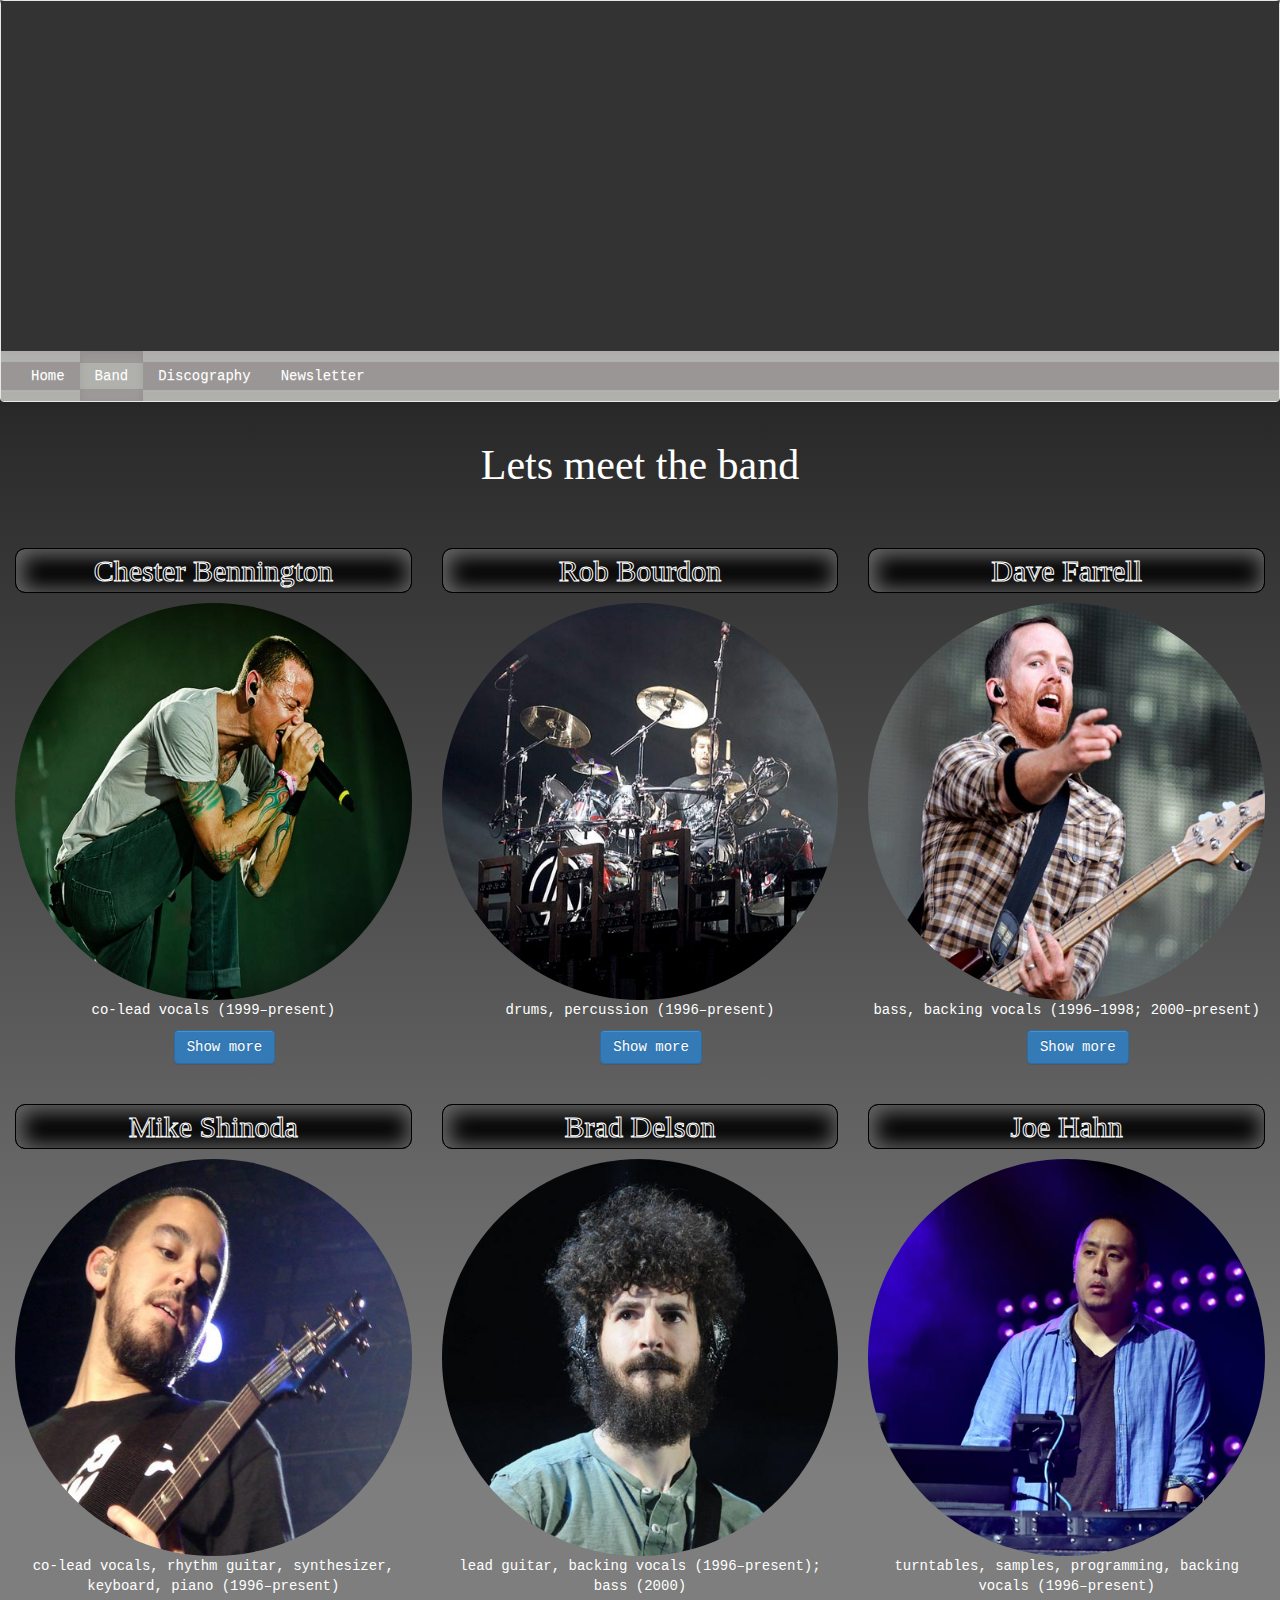
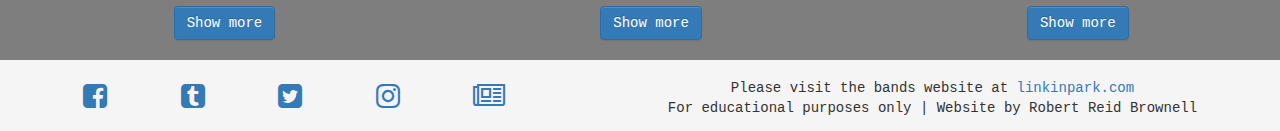
==== commit 82035761: "changing css links" ====
--- a/website/band.html
+++ b/website/band.html
@@ -16,9 +16,8 @@
 	<!-- CSS
   ================================================== -->
 	<link href="assets/css/bootstrap-theme.min.css" rel='stylesheet'>
-	<link href="assets/css/bootstrap.css" rel="stylesheet">
-	<link href="assets/css/font-awesome.css" rel="stylesheet">
-	<link href="assets/css/base.css" rel="stylesheet">
+	<link href="assets/css/font-awesome.min.css" rel="stylesheet">
+	<link href="assets/css/bootstrap.min.css" rel="stylesheet">
 
 	<!--[if lt IE 9]>
 		<script src="http://html5shim.googlecode.com/svn/trunk/html5.js"></script>
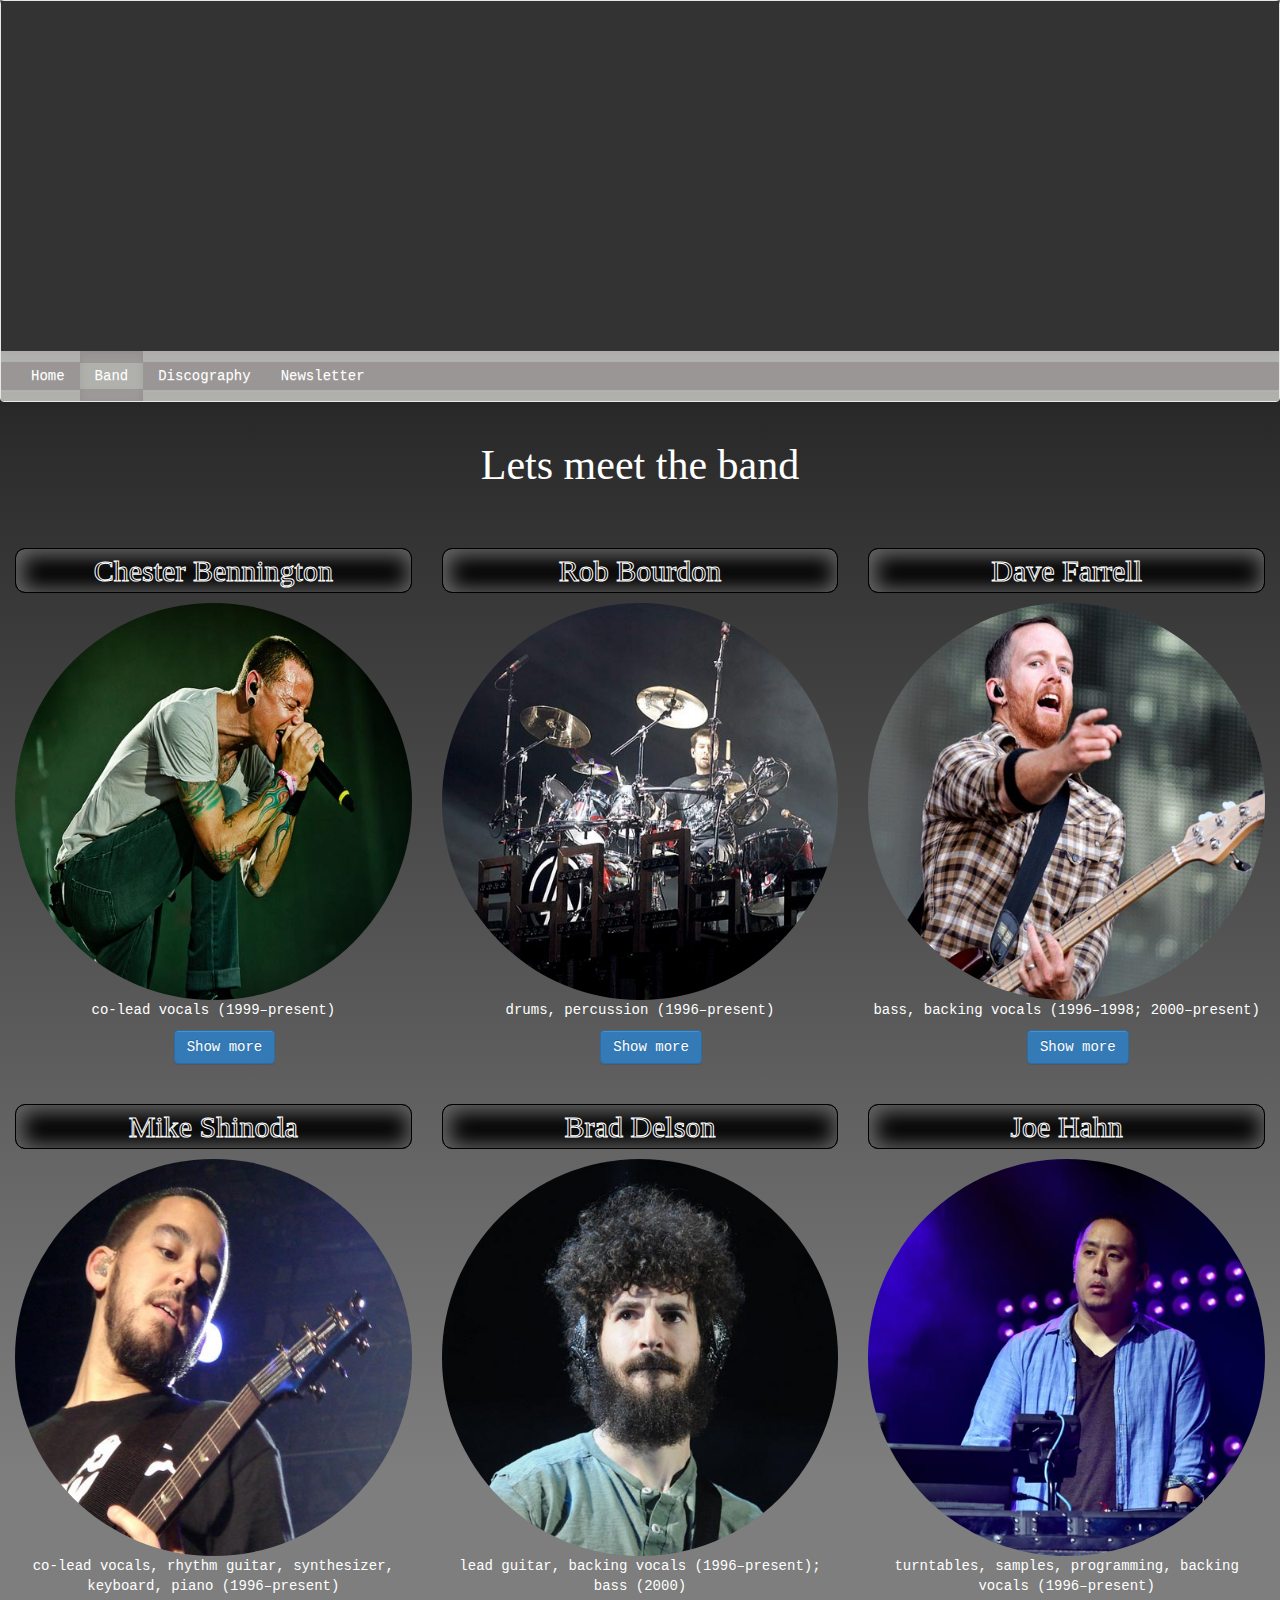
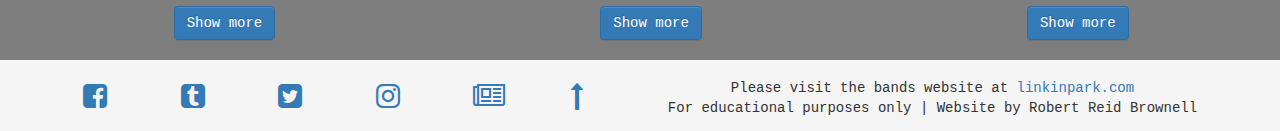
==== commit a7806641: "Added logo and back to top" ====
--- a/website/band.html
+++ b/website/band.html
@@ -48,6 +48,7 @@
 	</div><!-- Navbar inner -->
 </div><!-- Menu and header -->
 </nav>
+<a href="index.html"><img class="visible-xs LPlogo" src="assets/img/hero_images/test5.png" alt="Linkin Park Logo"></a>
 <div class="container-fluid">
 <div class="row">
 	<h1>Lets meet the band</h1>
@@ -63,26 +64,29 @@
 <footer class="footer">
 <div class="container">
 	<div class="row">
-		<div class="col-md-1 col-xs-2"></div>
-		<div class="col-md-1 col-xs-2 col-xs-pull-1">
+		<div class="col-md-1 col-xs-2">
   <a class="btn" href="https://www.facebook.com/linkinpark/">
     <i class="fa fa-facebook-square fa-2x" title="Facebook" aria-hidden="true"></i>
   </a></div>
-	<div class="col-md-1 col-xs-2 col-xs-pull-1">
+	<div class="col-md-1 col-xs-2">
   <a class="btn" href="http://linkinpark.tumblr.com/">
     <i class="fa fa-tumblr-square fa-2x" title="Tumblr" aria-hidden="true"></i>
   </a></div>
-	<div class="col-md-1 col-xs-2 col-xs-pull-1">
+	<div class="col-md-1 col-xs-2">
   <a class="btn" href="https://twitter.com/linkinpark">
     <i class="fa fa-twitter-square fa-2x" title="Twitter" aria-hidden="true"></i>
   </a></div>
-	<div class="col-md-1 col-xs-2 col-xs-pull-1">
+	<div class="col-md-1 col-xs-2">
   <a class="btn" href="https://www.instagram.com/linkinpark/">
     <i class="fa fa-instagram fa-2x" title="Instragram" aria-hidden="true"></i>
   </a></div>
-	<div class="col-md-1 col-xs-2 col-xs-pull-1">
+	<div class="col-md-1 col-xs-2">
 	<a class="btn" href="newsletter.html">
     <i class="fa fa-newspaper-o fa-2x" title="Newsletter" aria-hidden="true"></i>
+  </a></div>
+	<div class="col-md-1 col-xs-2">
+	<a class="btn" href="#bandpage">
+    <i class="fa fa-long-arrow-up fa-2x" title="Return to top" aria-hidden="true"></i>
   </a></div>
 	<div class="col-md-6 col-xs-12 footerinfo"><p>Please visit the bands website at <a href="https://linkinpark.com/">linkinpark.com</a><br> For educational purposes only | Website&nbsp;by&nbsp;Robert&nbsp;Reid&nbsp;Brownell
 	</p>
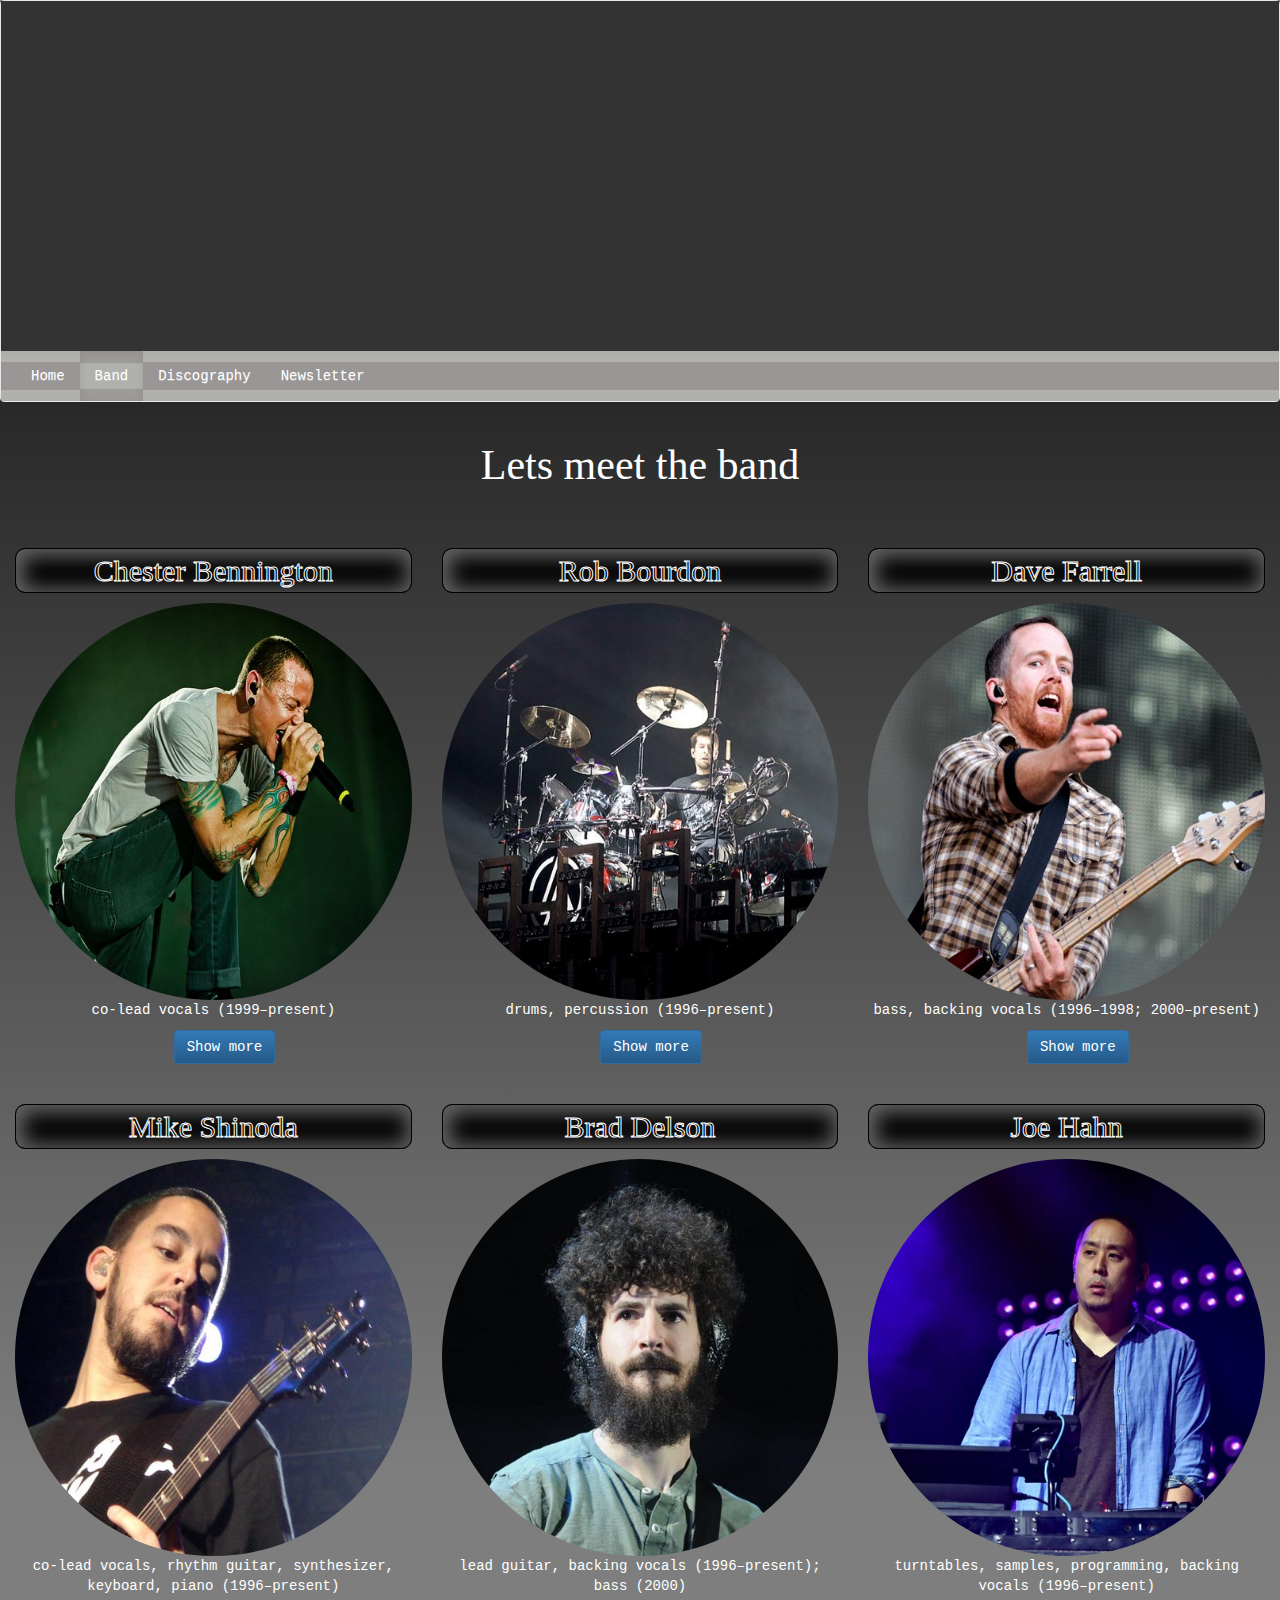
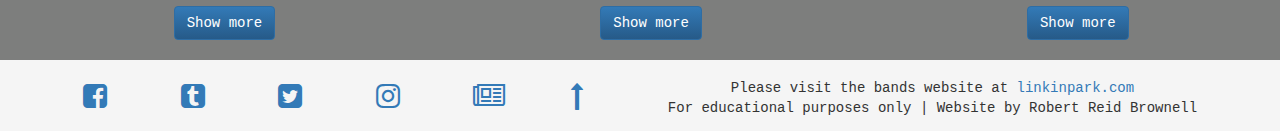
==== commit 937dbe1a: "addressed optimizatoin" ====
--- a/website/band.html
+++ b/website/band.html
@@ -15,8 +15,7 @@
 
 	<!-- CSS
   ================================================== -->
-	<link href="assets/css/bootstrap-theme.min.css" rel='stylesheet'>
-	<link href="assets/css/font-awesome.min.css" rel="stylesheet">
+  <link href="assets/css/font-awesome.min.css" rel="stylesheet">
 	<link href="assets/css/bootstrap.min.css" rel="stylesheet">
 
 	<!--[if lt IE 9]>
@@ -48,7 +47,7 @@
 	</div><!-- Navbar inner -->
 </div><!-- Menu and header -->
 </nav>
-<a href="index.html"><img class="visible-xs LPlogo" src="assets/img/hero_images/test5.png" alt="Linkin Park Logo"></a>
+<a href="index.html"><img class="visible-xs LPlogo" src="assets/img/hero_images/LPlogo.png" alt="Linkin Park Logo"></a>
 <div class="container-fluid">
 <div class="row">
 	<h1>Lets meet the band</h1>
@@ -102,6 +101,7 @@
 ================================================== -->
 <script src="assets/js/jquery-3.2.1.min.js"></script>
 <script src="assets/js/bootstrap.min.js"></script>
+<script src="assets/js/bandsintown.min.js"></script>
 <script>
 $(function () {
   $('[data-toggle="popover"]').popover()
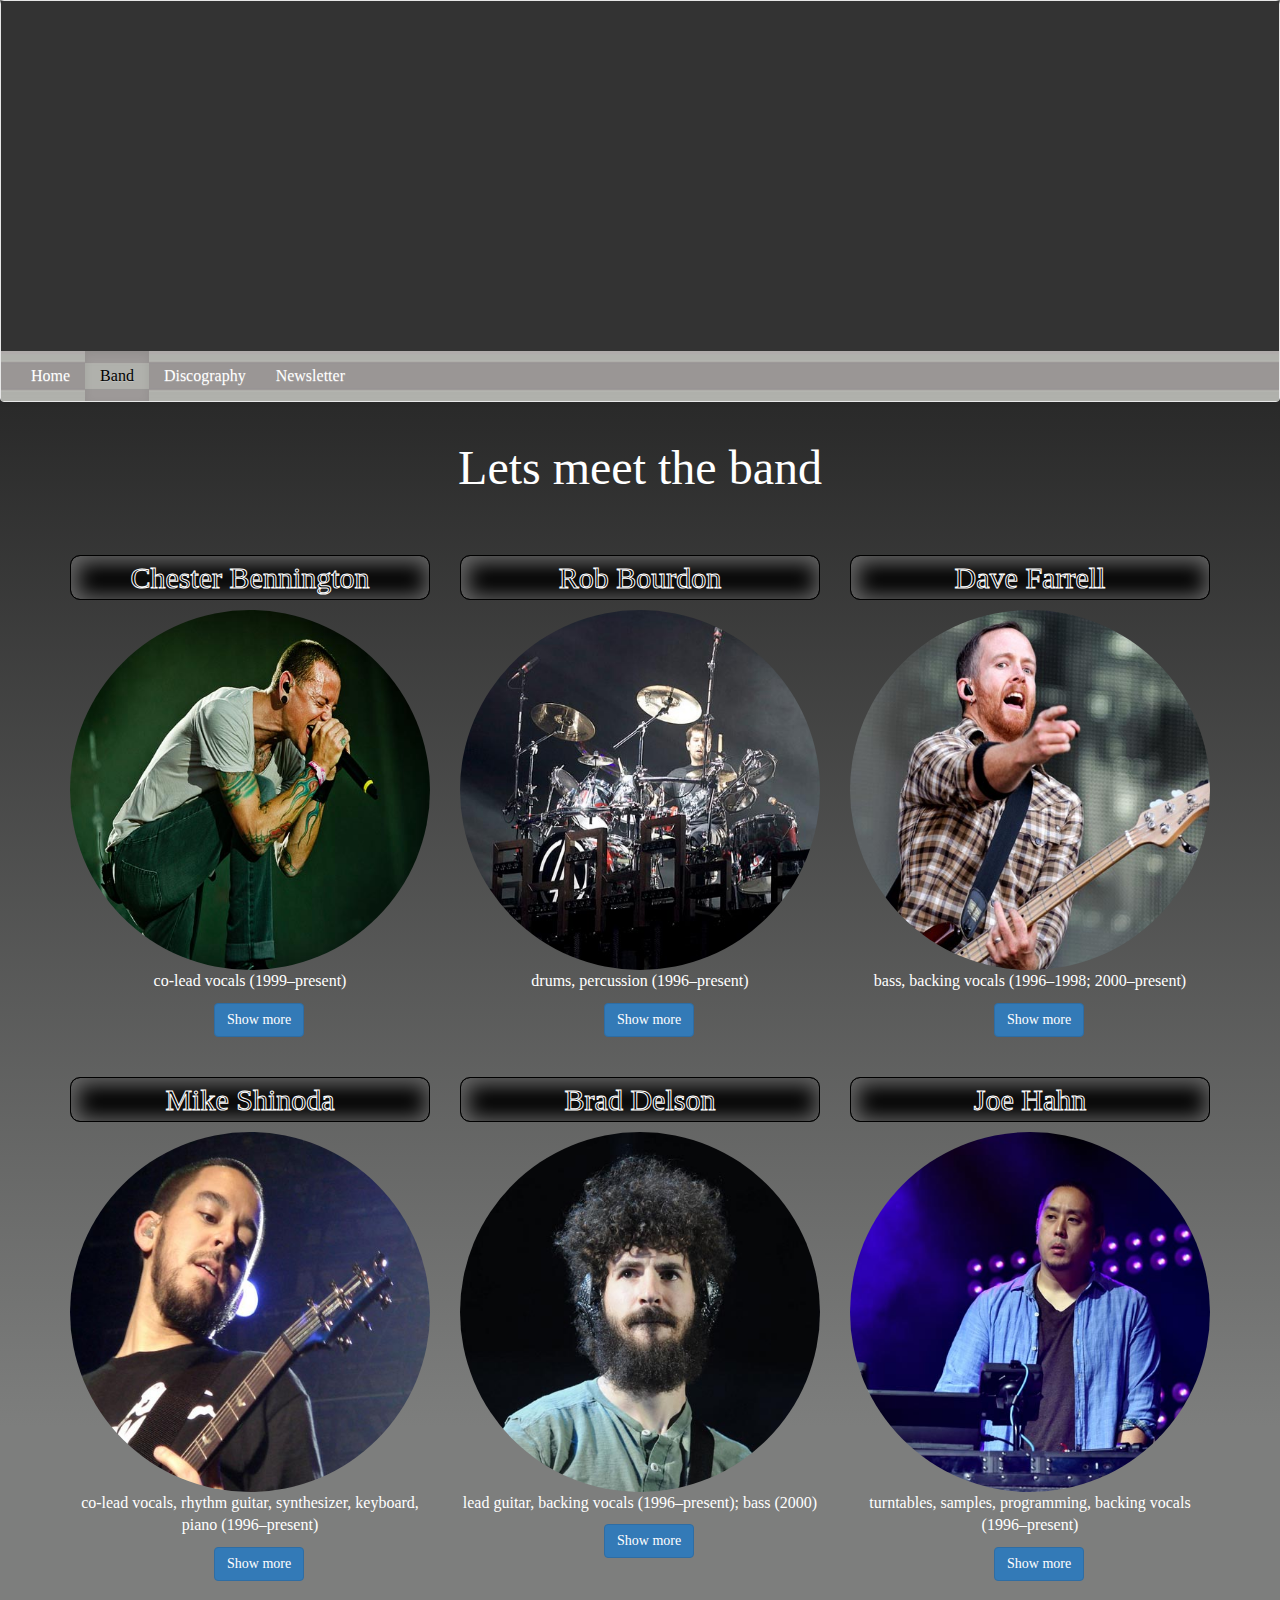
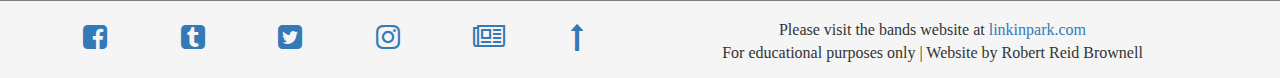
==== commit bde6a18f: "Addressed readability and speed" ====
--- a/website/band.html
+++ b/website/band.html
@@ -48,7 +48,7 @@
 </div><!-- Menu and header -->
 </nav>
 <a href="index.html"><img class="visible-xs LPlogo" src="assets/img/hero_images/LPlogo.png" alt="Linkin Park Logo"></a>
-<div class="container-fluid">
+<div class="container">
 <div class="row">
 	<h1>Lets meet the band</h1>
               <div class="col-md-4 col-lg-4 col-sm-6 col-xs-12 bandImage"><h2 class="bandport">Chester Bennington</h2><img src="assets/img/bandmembers/Chester_Bennington500.jpg" alt="Picture of Chester Bennington" class="img-responsive img-circle"><p>co-lead vocals (1999–present)</p><a tabindex="0" class="btn btn-primary" role="button" data-toggle="popover" data-trigger="focus" data-placement="top" data-content="Chester Charles Bennington (born March 20, 1976) is an American musician, singer, songwriter and actor. He is best known as the lead vocalist of rock bands Linkin Park, Dead by Sunrise, and live rock cover band Bucket of Weenies. He was originally the lead vocalist for Sean Dowdell And His Friends? and Grey Daze. Bennington was the lead vocalist for Stone Temple Pilots from 2013 to 2015.">Show more</a>
@@ -101,7 +101,6 @@
 ================================================== -->
 <script src="assets/js/jquery-3.2.1.min.js"></script>
 <script src="assets/js/bootstrap.min.js"></script>
-<script src="assets/js/bandsintown.min.js"></script>
 <script>
 $(function () {
   $('[data-toggle="popover"]').popover()
